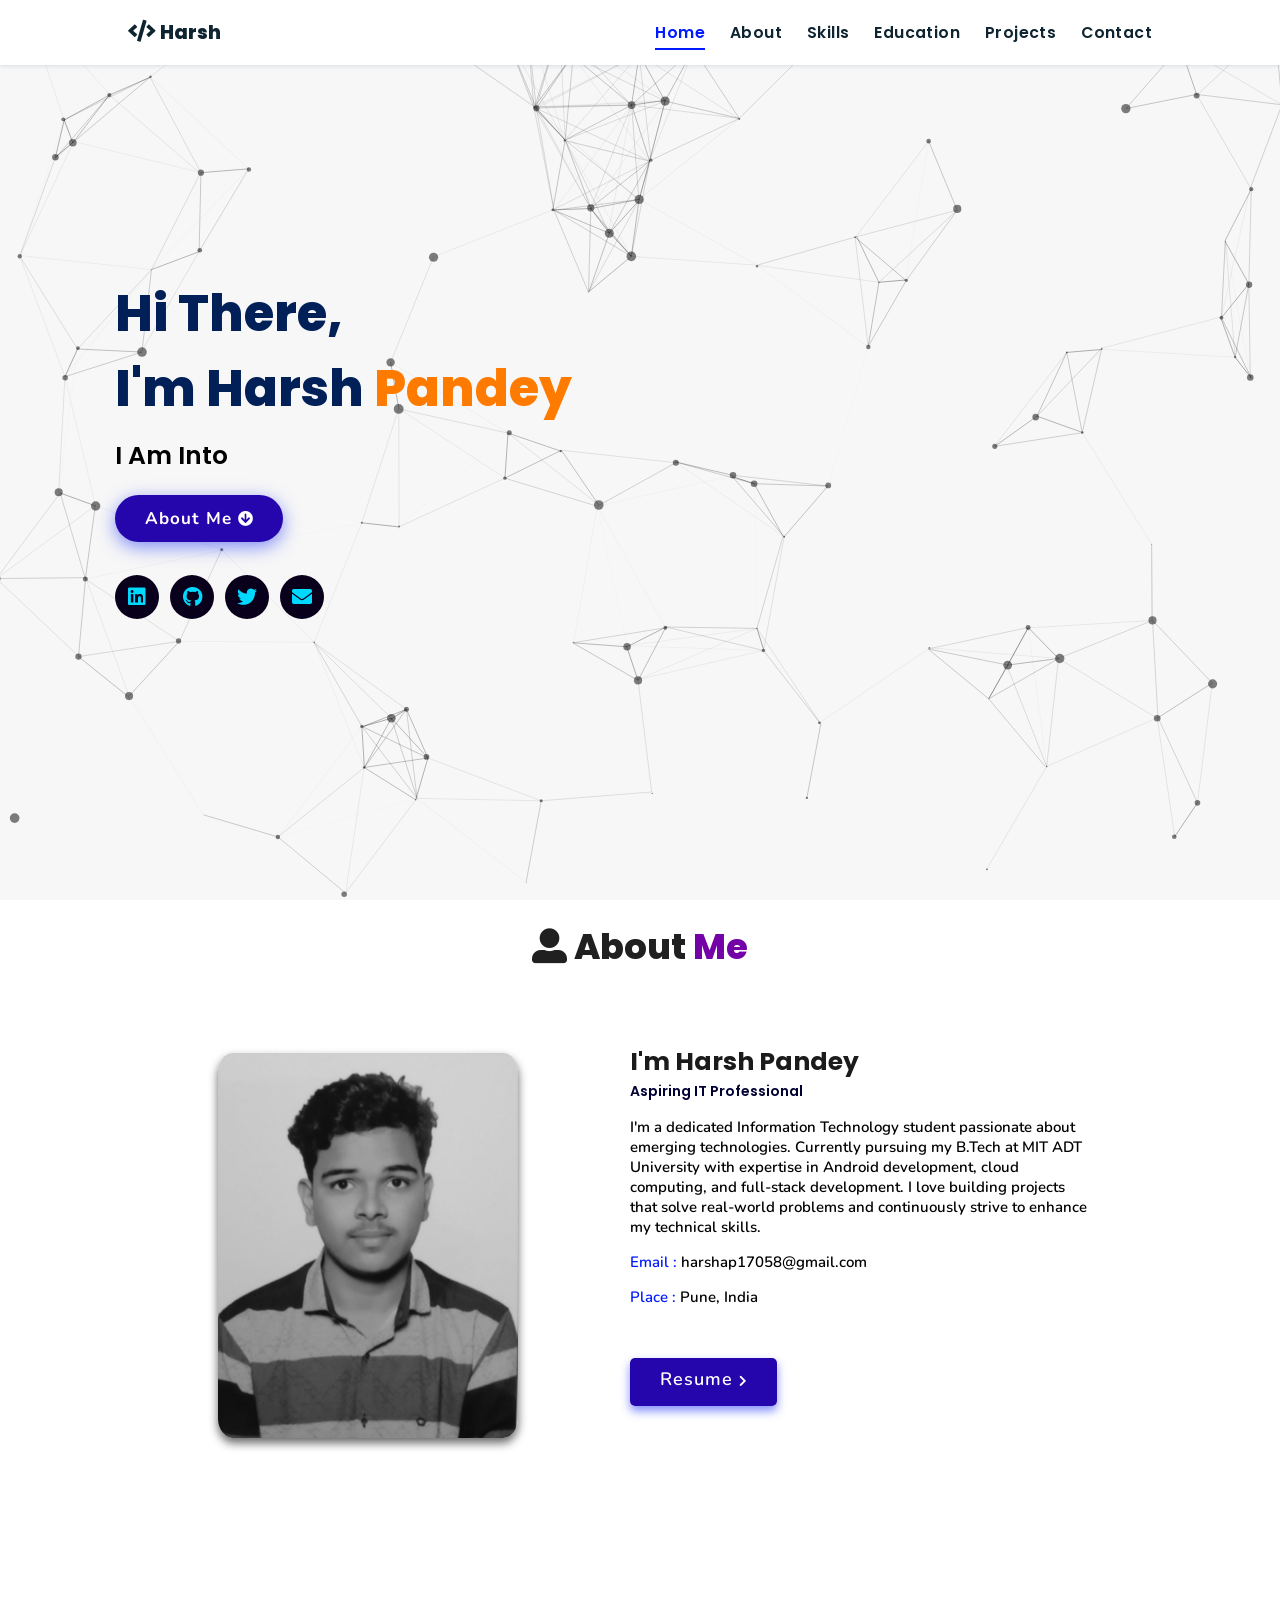
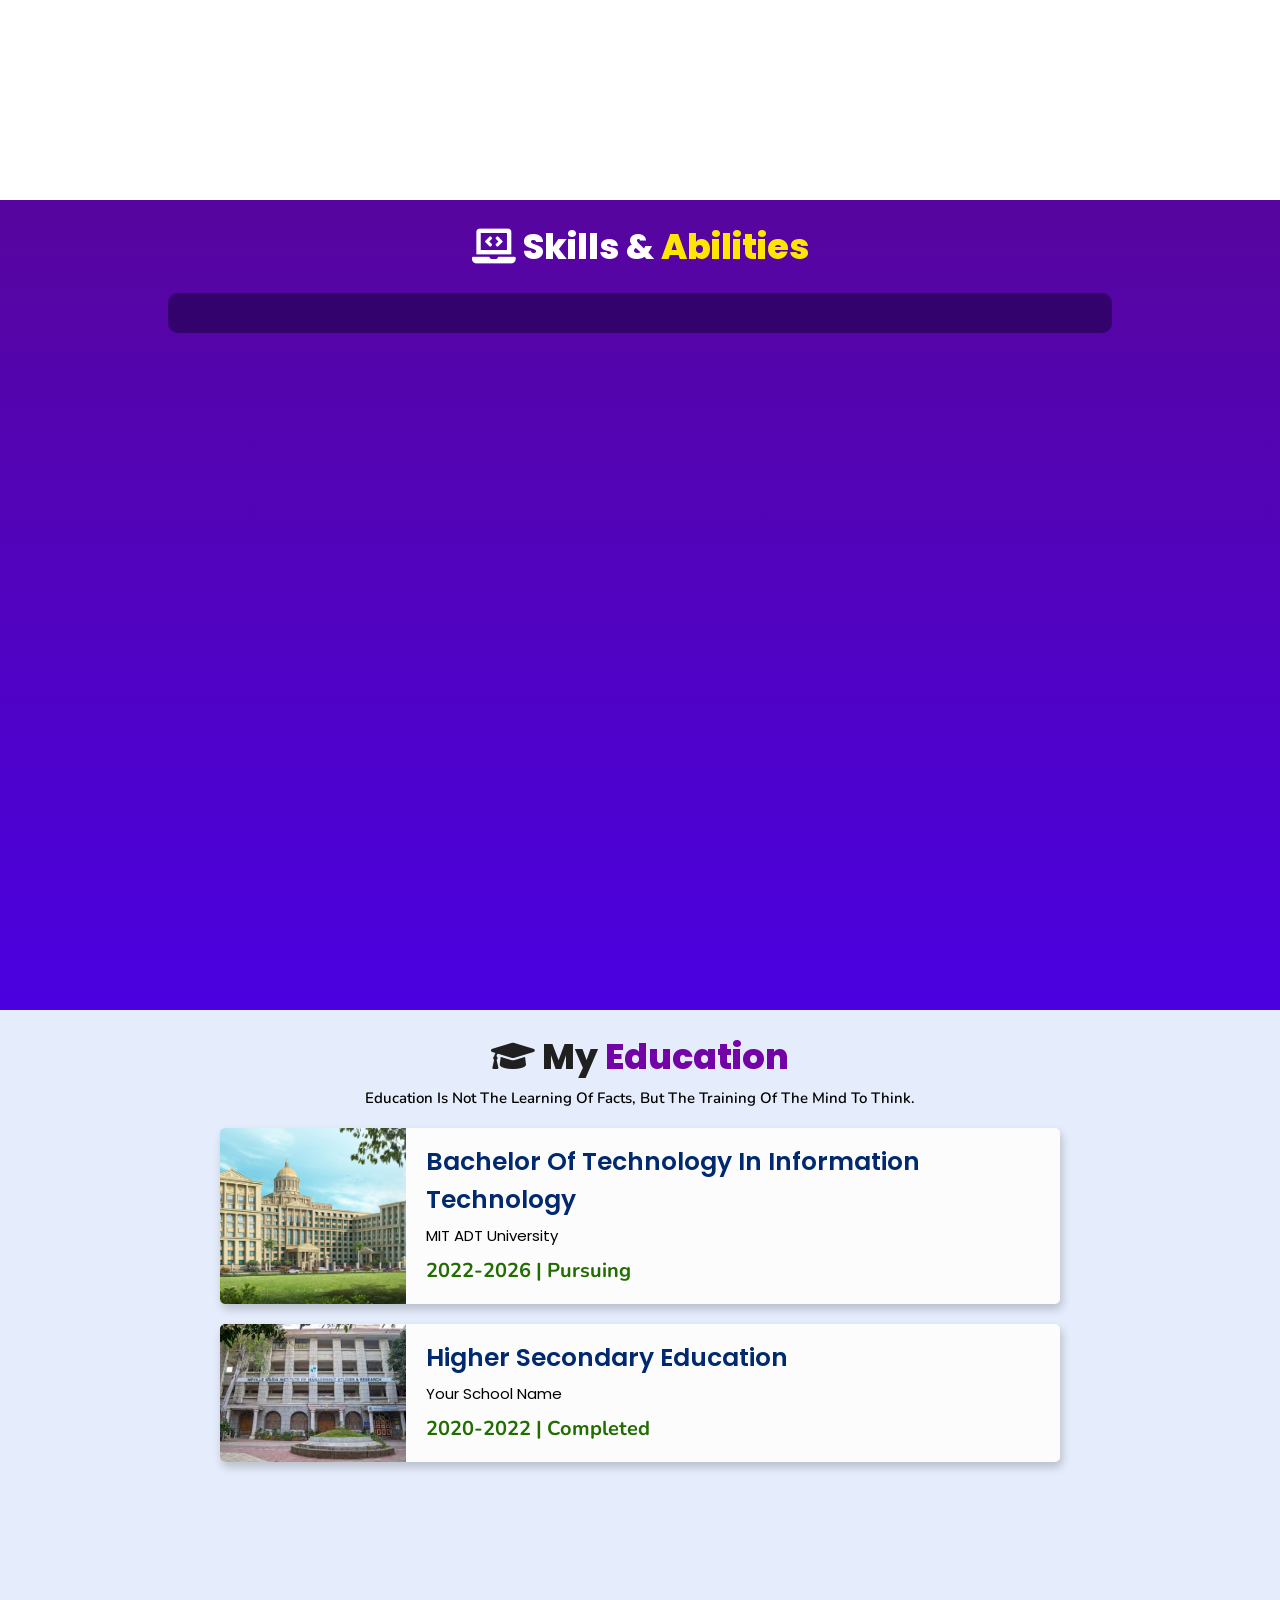
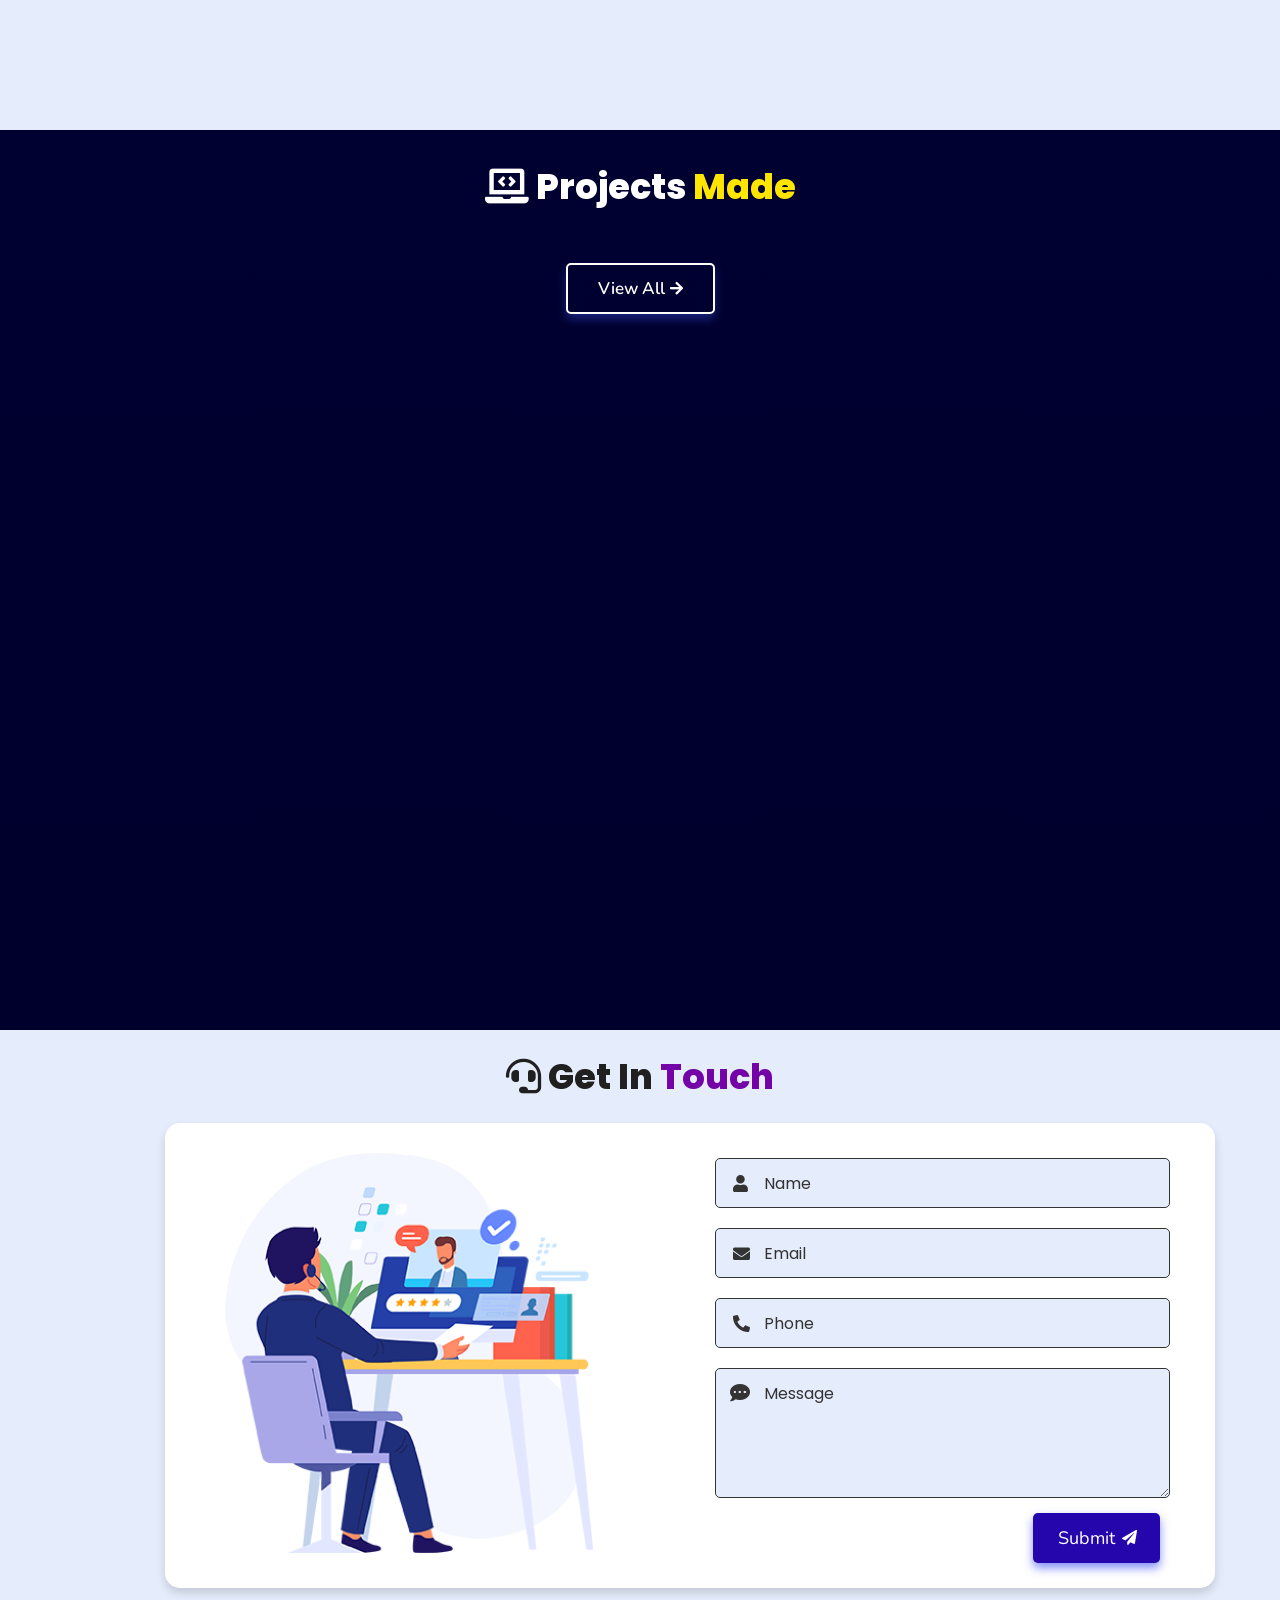
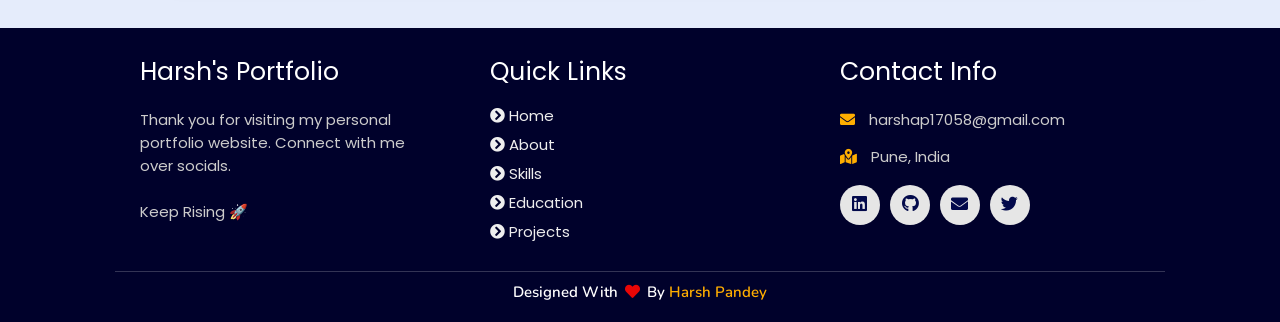
==== portfolio-website/index.html @ 0ecaab8f "Add files via upload" ====
<!DOCTYPE html>
<html lang="en">
<head>
    <meta charset="UTF-8">
    <meta http-equiv="X-UA-Compatible" content="IE=edge">
    <meta name="viewport" content="width=device-width, initial-scale=1.0">
    <meta name="keywords" content="HARSH PANDEY, portfolio, harsh, IT professional, portfolio design, portfolio website, personal portfolio" />
    <meta name="description" content="Welcome to Harsh Pandey's Portfolio. Aspiring IT Professional | B.Tech Candidate at MIT ADT University" />
    <!-- Custom CSS -->
    <link rel="stylesheet" href="./assets/css/style.css">
    <!-- Font Awesome -->
    <link rel="stylesheet" href="https://cdnjs.cloudflare.com/ajax/libs/font-awesome/5.15.3/css/all.min.css" integrity="sha512-iBBXm8fW90+nuLcSKlbmrPcLa0OT92xO1BIsZ+ywDWZCvqsWgccV3gFoRBv0z+8dLJgyAHIhR35VZc2oM/gI1w==" crossorigin="anonymous" referrerpolicy="no-referrer" />
    <!-- Favicon -->
    <link id='favicon' rel="shortcut icon" href="./assets/images/favicon.png" type="image/x-png">
    <title>Portfolio | HARSH PANDEY </title>
</head>
<body oncontextmenu="return false">

<!-- navbar starts -->
<header>
    <a href="/" class="logo"><i class="fas fa-code"></i> Harsh</a>

    <div id="menu" class="fas fa-bars"></div>
    <nav class="navbar">
        <ul>
            <li><a class="active" href="#home">Home</a></li>
            <li><a href="#about">About</a></li>
            <li><a href="#skills">Skills</a></li>
            <li><a href="#education">Education</a></li>
            <li><a href="#work">Projects</a></li>
            <li><a href="#contact">Contact</a></li>
        </ul>
    </nav>
</header>
<!-- navbar ends -->


<!-- hero section starts -->
<section class="home" id="home">
    <div id="particles-js"></div>

    <div class="content">
        <h2>Hi There,<br/> I'm Harsh <span>Pandey</span></h2>
        <p>I am into <span class="typing-text"></span></p>
        <a href="#about" class="btn"><span>About Me</span>
            <i class="fas fa-arrow-circle-down"></i>
        </a>
        <div class="socials">
            <ul class="social-icons">
                <li><a class="linkedin" aria-label="LinkedIn" href="https://www.linkedin.com/in/harshpandeyz" target="_blank"><i class="fab fa-linkedin"></i></a></li>
                <li><a class="github" aria-label="GitHub" href="https://github.com/debugHARSH" target="_blank"><i class="fab fa-github"></i></a></li>
                <li><a class="twitter" aria-label="Twitter" href="https://x.com/harshpandey935?t=eLGLVuRGuMUXeJNywaRSgA&s=09" target="_blank"><i class="fab fa-twitter"></i></a></li>
                <li><a class="envelope" aria-label="Mail" href="mailto:harshap17058@gmail.com" target="_blank"><i class="fas fa-envelope"></i></a></li>
            </ul>
        </div>
    </div>
    <div class="image">
        <img draggable="false" class="tilt" src="./assets/images/hero.png" alt="">
    </div>
</section>
<!-- hero section ends -->


<!-- about section starts -->
<section class="about" id="about">
    <h2 class="heading"><i class="fas fa-user-alt"></i> About <span>Me</span></h2>

    <div class="row">

        <div class="image">
            <img draggable="false" class="tilt" src="./assets/images/harsh-pandey.jpg" alt="">
        </div>
        <div class="content">
            <h3>I'm Harsh Pandey</h3>
            <span class="tag">Aspiring IT Professional</span>

            <p>I'm a dedicated Information Technology student passionate about emerging technologies.
                Currently pursuing my B.Tech at MIT ADT University with expertise in Android development,
                cloud computing, and full-stack development. I love building projects that solve real-world
                problems and continuously strive to enhance my technical skills.</p>

            <div class="box-container">
                <div class="box">
                    <p><span> email : </span> harshap17058@gmail.com</p>
                    <p><span> place : </span> Pune, India</p>
                </div>
            </div>

            <div class="resumebtn">
                <a
                        href="https://drive.google.com/file/d/11-S8288V14pvsDvtsmyhUzX3RmMFdzwZ/view?usp=sharing"
                        target="_blank"
                        class="btn"
                >
                    <span>Resume</span>
                    <i class="fas fa-chevron-right"></i>
                </a>
            </div>


        </div>
    </div>
</section>
<!-- about section ends -->

<!-- skills section starts -->
<section class="skills" id="skills">

    <h2 class="heading"><i class="fas fa-laptop-code"></i> Skills & <span>Abilities</span></h2>

    <div class="container">
        <div class="row" id="skillsContainer">
            <!-- Skills will be populated from skills.json -->
        </div>
    </div>
</section>
<!-- skills section ends -->


<!-- education section starts -->
<section class="education" id="education">

    <h1 class="heading"><i class="fas fa-graduation-cap"></i> My <span>Education</span></h1>

    <p class="qoute">Education is not the learning of facts, but the training of the mind to think.</p>

    <div class="box-container">

        <div class="box">
            <div class="image">
                <img draggable="false" src="./assets/images/educat/college.jpg" alt="">
            </div>
            <div class="content">
                <h3>Bachelor of Technology in Information Technology</h3>
                <p>MIT ADT University</p>
                <h4>2022-2026 | Pursuing</h4>
            </div>
        </div>

        <div class="box">
            <div class="image">
                <img draggable="false" src="./assets/images/educat/school.jpg" alt="">
            </div>
            <div class="content">
                <h3>Higher Secondary Education</h3>
                <p>Your School Name</p>
                <h4>2020-2022 | Completed</h4>
            </div>
        </div>
    </div>
</section>
<!-- education section ends -->


<!-- work project section starts -->
<section class="work" id="work">

    <h2 class="heading"><i class="fas fa-laptop-code"></i> Projects <span>Made</span></h2>

    <div class="box-container" id="projectsContainer">
        <!-- Projects will be populated from projects.json -->
    </div>

    <div class="viewall">
        <a href="/projects" class="btn"><span>View All</span>
            <i class="fas fa-arrow-right"></i>
        </a>
    </div>

</section>
<!-- work project section ends -->

<!-- contact section starts -->
<section class="contact" id="contact">

    <h2 class="heading"><i class="fas fa-headset"></i> Get in <span>Touch</span></h2>

    <div class="container">
        <div class="content">
            <div class="image-box">
                <img draggable="false" src="./assets/images/contact1.png" alt="">
            </div>
            <form id="contact-form">

                <div class="form-group">
                    <div class="field">
                        <input type="text" name="name" placeholder="Name" required>
                        <i class='fas fa-user'></i>
                    </div>
                    <div class="field">
                        <input type="text" name="email" placeholder="Email" required>
                        <i class='fas fa-envelope'></i>
                    </div>
                    <div class="field">
                        <input type="text" name="phone" placeholder="Phone">
                        <i class='fas fa-phone-alt'></i>
                    </div>
                    <div class="message">
                        <textarea placeholder="Message" name="message" required></textarea>
                        <i class="fas fa-comment-dots"></i>
                    </div>
                </div>
                <div class="button-area">
                    <button type="submit">
                        Submit <i class="fa fa-paper-plane"></i></button>
                </div>
            </form>
        </div>
    </div>
</section>
<!-- contact section ends -->


<!-- footer section starts -->
<section class="footer">

    <div class="box-container">

        <div class="box">
            <h3>Harsh's Portfolio</h3>
            <p>Thank you for visiting my personal portfolio website. Connect with me over socials. <br/> <br/> Keep Rising 🚀</p>
        </div>

        <div class="box">
            <h3>quick links</h3>
            <a href="#home"><i class="fas fa-chevron-circle-right"></i> home</a>
            <a href="#about"><i class="fas fa-chevron-circle-right"></i> about</a>
            <a href="#skills"><i class="fas fa-chevron-circle-right"></i> skills</a>
            <a href="#education"><i class="fas fa-chevron-circle-right"></i> education</a>
            <a href="#work"><i class="fas fa-chevron-circle-right"></i> projects</a>
        </div>

        <div class="box">
            <h3>contact info</h3>
            <p> <i class="fas fa-envelope"></i> harshap17058@gmail.com</p>
            <p> <i class="fas fa-map-marked-alt"></i> Pune, India</p>
            <div class="share">
                <a href="https://www.linkedin.com/in/harshpandeyz" class="fab fa-linkedin" aria-label="LinkedIn" target="_blank"></a>
                <a href="https://github.com/debugHARSH" class="fab fa-github" aria-label="GitHub" target="_blank"></a>
                <a href="mailto:harshap17058@gmail.com" class="fas fa-envelope" aria-label="Mail" target="_blank"></a>
                <a href="https://twitter.com/your-handle" class="fab fa-twitter" aria-label="Twitter" target="_blank"></a>
            </div>
        </div>
    </div>

    <h1 class="credit">Designed with <i class="fa fa-heart pulse"></i> by <a href="https://www.linkedin.com/in/your-profile"> Harsh Pandey</a></h1>

</section>
<!-- footer section ends -->

<!-- scroll top btn -->
<a href="#home" aria-label="ScrollTop" class="fas fa-angle-up" id="scroll-top"></a>

<!-- ==== ALL MAJOR JAVASCRIPT CDNS STARTS ==== -->
<!-- jquery cdn -->
<script src="https://cdnjs.cloudflare.com/ajax/libs/jquery/3.6.0/jquery.min.js" integrity="sha512-894YE6QWD5I59HgZOGReFYm4dnWc1Qt5NtvYSaNcOP+u1T9qYdvdihz0PPSiiqn/+/3e7Jo4EaG7TubfWGUrMQ==" crossorigin="anonymous" referrerpolicy="no-referrer"></script>

<!-- typed.js cdn -->
<script src="https://cdnjs.cloudflare.com/ajax/libs/typed.js/2.0.5/typed.min.js" integrity="sha512-1KbKusm/hAtkX5FScVR5G36wodIMnVd/aP04af06iyQTkD17szAMGNmxfNH+tEuFp3Og/P5G32L1qEC47CZbUQ==" crossorigin="anonymous" referrerpolicy="no-referrer"></script>

<!-- particle.js links -->
<script src="./assets/js/particles.min.js"></script>
<script src="./assets/js/app.js"></script>

<!-- vanilla tilt.js links -->
<script src="https://cdnjs.cloudflare.com/ajax/libs/vanilla-tilt/1.7.0/vanilla-tilt.min.js" integrity="sha512-SttpKhJqONuBVxbRcuH0wezjuX+BoFoli0yPsnrAADcHsQMW8rkR84ItFHGIkPvhnlRnE2FaifDOUw+EltbuHg==" crossorigin="anonymous" referrerpolicy="no-referrer"></script>

<!-- scroll reveal anim -->
<script src="https://unpkg.com/scrollreveal"></script>

<script type="text/javascript" src="https://cdn.jsdelivr.net/npm/emailjs-com@3/dist/email.min.js"></script>

<!-- ==== ALL MAJOR JAVASCRIPT CDNS ENDS ==== -->

<script src="./assets/js/script.js"></script>

</body>
</html>
---- portfolio-website/assets/css/style.css ----
@import url("https://fonts.googleapis.com/css2?family=Poppins:wght@400;600;700&display=swap");
@import url("https://fonts.googleapis.com/css2?family=Nunito:ital,wght@0,300;0,400;0,600;0,700;1,300;1,400&display=swap");

* {
  margin: 0;
  padding: 0;
  box-sizing: border-box;
  text-decoration: none;
  outline: none;
  border: none;
  text-transform: capitalize;
  transition: all 0.2s linear;
}
html {
  font-size: 62.5%;
  overflow-x: hidden;
  scroll-behavior: smooth;
}
body {
  background: #f7f7f7;
  font-family: "Poppins", sans-serif;
}

*::selection {
  background: #2b3dda;
  color: #fff;
}

html {
  font-size: 62.5%;
  overflow-x: hidden;
}
html::-webkit-scrollbar {
  width: 0.8rem;
}
html::-webkit-scrollbar-track {
  background: rgb(235, 202, 245);
}
html::-webkit-scrollbar-thumb {
  background: #420177;
}

/* pre loader start */
.loader-container {
  position: fixed;
  top: 0;
  left: 0;
  z-index: 10000;
  background: #e6eff1;
  display: flex;
  align-items: center;
  justify-content: center;
  height: 100%;
  width: 100%;
}
.loader-container.fade-out {
  top: -120%;
}
/* pre loader end */

/* navbar starts */
header {
  position: fixed;
  top: 0;
  left: 0;
  right: 0;
  z-index: 1000;
  display: flex;
  align-items: center;
  justify-content: space-between;
  padding: 1.7rem 10%;
  height: 6.5rem;
  background-color: #fff;
  box-shadow: 0 1px 4px rgba(146, 161, 176, 0.3);
}
section {
  min-height: 100vh;
  padding: 2rem 9%;
}
.heading {
  font-size: 3.5rem;
  color: rgb(32, 32, 32);
  font-weight: 800;
  text-align: center;
}
.heading span {
  color: rgb(115, 3, 167);
}
header .logo {
  font-size: 1.9rem;
  font-weight: 800;
  text-decoration: none;
  color: #0e2431;
}
header .logo i {
  font-size: 2.2rem;
}
header .logo:hover {
  color: #fc8c05;
}
header .navbar ul {
  list-style: none;
  display: flex;
  justify-content: center;
  align-items: center;
}
header .navbar li {
  margin-left: 2.5rem;
}
header .navbar ul li a {
  font-size: 1.57rem;
  color: #0e2431;
  font-weight: 600;
  text-decoration: none;
  letter-spacing: 0.04rem;
  transition: 0.2s;
}
header .navbar ul li a.active,
header .navbar ul li a:hover {
  color: #011aff;
  border-bottom: 0.2rem solid #011aff;
  padding: 0.5rem 0;
}
/* navbar ends */

/* hamburger icon starts*/
#menu {
  font-size: 3rem;
  cursor: pointer;
  color: rgb(24, 2, 63);
  display: none;
}
@media (max-width: 768px) {
  #menu {
    display: block;
  }
  header .navbar {
    position: fixed;
    top: 6.5rem;
    right: -120%;
    width: 75%;
    height: 100%;
    text-align: left;
    align-items: flex-start;
    background-color: #0e0f31;
  }
  header .navbar ul {
    flex-flow: column;
    padding: 1rem;
  }
  header .navbar ul li {
    text-align: center;
    width: 100%;
    margin: 1rem 0;
    border-radius: 0.5rem;
    width: 26rem;
  }
  header .navbar ul li a {
    display: block;
    padding: 1rem;
    text-align: left;
    color: #fff;
    font-size: 2rem;
  }
  header .navbar ul li a.active,
  header .navbar ul li a:hover {
    padding: 1rem;
    color: #fff;
    border-radius: 0.5rem;
    border-bottom: 0.5rem solid #011aff;
  }
  .fa-times {
    transform: rotate(180deg);
  }
  header .navbar.nav-toggle {
    right: 0;
  }
}
/* hamburger icon ends */

/* hero section starts*/
.home {
  position: relative;
  display: flex;
  flex-wrap: wrap;
  gap: 1.5rem;
  min-height: 100vh;
  align-items: center;
}
.home #particles-js {
  position: absolute;
  top: 0;
  left: 0;
  height: 100%;
  width: 100%;
}
.home::before {
  content: "";
  position: absolute;
  top: 0;
  left: 0;
  height: 100%;
  width: 100%;
}
.home .content {
  flex: 1 1 40rem;
  padding-top: 1rem;
  z-index: 1;
}
.home .image {
  flex: 1 1 40rem;
  z-index: 1;
}
.home .image img {
  width: 70%;
  margin-left: 6rem;
  border-radius: 50%;
  box-shadow: 0 2px 8px rgba(0, 0, 0, 0.3);
  cursor: pointer;
}
.home .image img:hover {
  box-shadow: 0 5px 15px rgba(0, 0, 0, 0.5);
}
.home .content h2 {
  font-size: 5rem;
  font-weight: 800;
  color: #002057;
}
.home .content h2 span {
  font-size: 5rem;
  font-weight: 800;
  color: #ff7b00;
}
.home .content p {
  font-size: 2.5rem;
  color: #000;
  font-weight: 600;
  padding: 1rem 0;
}
.home .content p span {
  font-size: 2.5rem;
  color: rgb(148, 8, 8);
  font-weight: 600;
  padding: 1rem 0;
}
.home .btn {
  margin-top: 1rem;
  position: absolute;
  line-height: 0;
  padding: 1.6rem 3rem;
  border-radius: 4em;
  transition: 0.5s;
  color: #fff;
  background: #2506ad;
  box-shadow: 0px 5px 18px rgba(48, 68, 247, 0.6);
  font-family: "Nunito", sans-serif;
}
.home .btn span {
  font-weight: 700;
  font-size: 1.7rem;
  letter-spacing: 0.1rem;
}
.home .btn i {
  margin-left: 0.3rem;
  font-size: 1.5rem;
  transition: 0.3s;
}
.home .btn:hover {
  background: #1a047e;
}
.home .btn:hover i {
  transform: translateX(5px);
}
/* social icons start */
.socials {
  position: relative;
  margin-top: 9rem;
}
.socials .social-icons {
  padding-left: 0;
  margin-bottom: 0;
  list-style: none;
}
.socials .social-icons li {
  display: inline-block;
  margin-bottom: 14px;
}
.social-icons a {
  font-size: 2rem;
  display: inline-block;
  line-height: 44px;
  color: #00d9ff;
  background-color: #09011b;
  width: 44px;
  height: 44px;
  text-align: center;
  margin-right: 8px;
  border-radius: 100%;
  -webkit-transition: all 0.2s linear;
  -o-transition: all 0.2s linear;
  transition: all 0.2s linear;
}
.social-icons a:active,
.social-icons a:focus,
.social-icons a:hover {
  color: #fff;
  background-color: #0685da;
}
.social-icons a.github:hover {
  background-color: #0e0e0e;
}
.social-icons a.twitter:hover {
  background-color: #00aced;
}
.social-icons a.linkedin:hover {
  background-color: #007bb6;
}
.social-icons a.dev:hover {
  background-color: #070707;
}
.social-icons a.instagram:hover {
  background-color: #ee00da;
}
/* social icons end */

/* hero media queries starts*/
@media (max-width: 450px) {
  .home .btn {
    margin: 4rem 0;
  }
  .socials {
    margin-top: 12rem;
  }
  .home .image img {
    margin-top: -12rem;
  }
  .home .content p {
    font-size: 2.2rem;
  }
  .home .content p span {
    font-size: 2.2rem;
  }
}
/* hero media queries ends*/
/* hero section end */

/* about section starts */
.about {
  background: rgb(255, 255, 255);
}
.about .row {
  display: flex;
  flex-direction: row;
  gap: 2rem;
  flex-wrap: wrap;
  padding: 4rem;
}
.about .row .image {
  text-align: center;
  flex: 1 1 35rem;
}
.about .row .image img {
  margin: 4rem;
  width: 30rem;
  height: auto;
  border-radius: 5%;
  box-shadow: 0 5px 10px rgba(0, 0, 0, 0.6);
  mix-blend-mode: luminosity;
  transition: 0.3s;
  cursor: pointer;
}
.about .row .image img:hover {
  mix-blend-mode: normal;
}
.about .row .content {
  flex: 1 1 45rem;
  padding: 3rem;
}
.about .row .content h3 {
  color: rgb(27, 27, 27);
  font-size: 2.5rem;
}
.about .row .content .tag {
  font-size: 1.4rem;
  color: #020133;
  font-weight: 600;
  margin-top: 1rem;
}
.about .row .content p {
  font-size: 1.5rem;
  margin-top: 1.5rem;
  font-family: "Nunito";
  font-weight: 600;
  text-transform: none;
}
.about .row .content .box-container {
  display: flex;
  flex-wrap: wrap;
  gap: 1.5rem;
  font-family: "Nunito";
  font-weight: 600;
}
.about .row .content .box-container .box p {
  text-transform: none;
}
.about .row .content .box-container .box p span {
  color: #011aff;
}
.resumebtn {
  margin-top: 6rem;
}
.resumebtn .btn {
  padding: 1.7rem 3rem;
  border-radius: 0.5em;
  transition: 0.3s;
  color: #fff;
  background: #2506ad;
  box-shadow: 0px 5px 10px rgba(48, 68, 247, 0.6);
  font-family: "Nunito", sans-serif;
}
.resumebtn .btn span {
  font-weight: 600;
  font-size: 1.8rem;
  letter-spacing: 0.1rem;
}
.resumebtn .btn i {
  margin-left: 0.3rem;
  font-size: 1.2rem;
  transition: 0.3s;
}
.resumebtn .btn:hover {
  background: #1a047e;
}
.resumebtn .btn:hover i {
  transform: translateX(5px);
}
/* about media queries starts*/
@media screen and (max-width: 600px) {
  .about .row .image {
    margin-top: 2rem;
  }
  .about .row .image img {
    margin: 0 auto;
    width: 80%;
    mix-blend-mode: normal;
  }
  .about .row {
    padding: 0.5rem;
    margin-bottom: 7rem;
  }
  .about .row .content {
    padding: 1rem;
  }
  .about .row .content .box-container {
    gap: 0;
  }
}
/* about media queries ends*/
/* about section ends */

/* skills section starts */
.skills {
  min-height: 90vh;
  background: linear-gradient(to bottom, #57059e, #4a00e0);
}
.skills h2 {
  color: #fff;
}
.skills .heading span {
  color: rgb(255, 230, 0);
}
.skills .container {
  background: rgba(0, 0, 22, 0.4);
  color: #fff;
  border-radius: 1rem;
  padding: 2rem;
  width: 90%;
  margin: auto;
  margin-top: 2rem;
}
.skills .container .row {
  display: grid;
  grid-template-columns: repeat(6, 1fr);
  flex-wrap: wrap;
  gap: 1.8rem;
}
.skills .container .bar {
  margin-bottom: 15px;
  padding: 10px;
  border-radius: 1rem;
  box-shadow: 0 4px 10px rgba(0, 0, 0, 0.2);
  background: rgba(0, 0, 22, 0.9);
  transition: 0.2s;
}
.skills .container .bar:hover {
  box-shadow: 0 8px 10px rgba(0, 2, 68, 0.8) !important;
  background-color: rgba(0, 0, 0, 0.9) !important;
}
.skills .container .bar .info {
  display: flex;
  flex-direction: column;
  align-items: center;
  gap: 1rem;
  margin-top: 1rem;
}
.skills .container .bar .info i {
  font-size: 4rem;
}
.skills .container .bar .info span {
  font-size: 2rem;
  font-weight: 500;
  font-family: "Poppins";
  margin-left: 0.5rem;
}
/* skills media queries starts*/
@media screen and (max-width: 600px) {
  .skills .container {
    padding: 0;
    margin: 0;
  }
  .skills .container .row {
    grid-template-columns: repeat(2, 1fr);
    margin: 1rem;
    padding: 2rem 0.2rem 2rem 0.2rem;
    gap: 1rem;
  }
  .skills .container {
    margin-top: 5px;
    width: 100%;
  }
}
/* skills media queries ends*/
/* skills section ends */

/* education section starts */
.education {
  background: #e5ecfb;
  min-height: 80vh;
}
.education .qoute {
  font-size: 1.5rem;
  text-align: center;
  font-family: "Nunito", sans-serif;
  font-weight: 600;
  margin-top: 0.5rem;
}
.education .box-container {
  display: flex;
  flex-wrap: wrap;
  justify-content: center;
  align-items: center;
  flex-direction: column;
}
.education .box-container .box {
  display: flex;
  flex-direction: row;
  width: 80%;
  border-radius: 0.5rem;
  box-shadow: 0.2rem 0.5rem 1rem rgba(0, 0, 0, 0.2);
  text-align: center;
  position: relative;
  margin-top: 2rem;
  overflow: hidden;
  transition: 0.3s;
  background: rgb(252, 252, 252);
}
.education .box-container .box:hover {
  transform: scale(1.03);
  box-shadow: 1rem 0.5rem 1.2rem rgba(0, 0, 0, 0.3);
}
.education .box-container .box .image {
  flex: 1 1 20rem;
  width: 100%;
}
.education .box-container .box img {
  object-fit: cover;
  position: relative;
  width: 100%;
  height: 100%;
}
.education .box-container .box .content {
  position: relative;
  display: flex;
  flex-direction: column;
  padding: 1rem;
  flex-wrap: wrap;
  flex: 1 1 70rem;
}
.education .box-container .box .content h3 {
  font-size: 2.5rem;
  color: #012970;
  padding: 0.5rem 0;
  font-weight: 600;
  text-align: left;
  margin-left: 1rem;
}
.education .box-container .box .content p {
  font-size: 1.5rem;
  margin-left: 1rem;
  text-align: left;
}
.education h4 {
  font-size: 2rem;
  color: rgb(34, 109, 0);
  text-align: left;
  margin: 1rem;
  font-family: "Nunito", sans-serif;
  font-weight: 700;
}

/* education media queries starts*/
@media screen and (max-width: 600px) {
  .education .box-container .box {
    flex-direction: column;
    width: 100%;
  }
  .education .box-container .box .image {
    width: 100%;
    height: 25rem;
  }
  .education .box-container .box img {
    width: 100%;
  }
  .education .box-container .box .content {
    position: relative;
    display: flex;
    flex-direction: column;
    padding: 1rem;
    flex-wrap: wrap;
    flex: 0;
  }
  .education .btns {
    margin-top: 2rem;
    margin-left: 1rem;
    margin-right: 1rem;
    flex-wrap: wrap;
  }
}
/* education media queries ends*/
/* education section ends */

/* work section starts */
.work {
  /* background: #010124; */
  background: linear-gradient(to bottom, #000031, #00002c);
}
.work h2 {
  color: #fff;
  padding: 1rem;
}
.work .heading span {
  color: rgb(255, 230, 0);
}
.work .box-container {
  display: flex;
  flex-wrap: wrap;
  gap: 1.5rem;
  margin: 2rem;
}
.work .box-container .box {
  flex: 1 1 30rem;
  border-radius: 0.5rem;
  box-shadow: 0 0.5rem 1rem rgba(0, 0, 0, 0.1);
  position: relative;
  overflow: hidden;
  height: 30rem;
}
.work .box-container .box img {
  height: 100%;
  width: 100%;
  object-fit: cover;
}
.work .box-container .box .content {
  height: 100%;
  width: 100%;
  position: absolute;
  top: 85%;
  left: 0;
  background: rgba(255, 255, 255, 0.9);
  display: flex;
  flex-direction: column;
}
.work .box-container .box .content .tag {
  display: flex;
  flex-direction: row;
  justify-content: space-between;
  align-items: center;
  height: 4.5rem;
  width: 100%;
  padding-left: 1rem;
  background: #ffd900;
}
.work .box-container .box .content .tag h3 {
  font-size: 2rem;
}
.work .box-container .box:hover .content {
  top: 25%;
}
.work .desc {
  margin: 2rem;
  display: flex;
  flex-direction: column;
  justify-content: center;
}
.work .desc p {
  font-size: 1.5rem;
}
.work .desc .btns {
  display: flex;
  justify-content: space-between;
  width: 100%;
  margin-top: 2rem;
}
.work .desc .btns .btn {
  line-height: 0;
  display: inline;
  padding: 1.5rem 2.5rem;
  border-radius: 0.5rem;
  font-size: 1.5rem;
  color: #fff;
  background: rgb(12, 12, 12);
  margin-right: 2rem;
}
.work .desc .btns .btn:hover {
  background: #310ae0f5;
}
.work .viewall {
  display: flex;
  justify-content: center;
}
.work .viewall .btn {
  position: relative;
  line-height: 0;
  padding: 1.6rem 3rem;
  border-radius: 0.5em;
  transition: 0.5s;
  color: rgb(255, 255, 255);
  font-weight: 700;
  border: 2px solid #fff;
  box-shadow: 0px 5px 10px rgba(65, 84, 241, 0.4);
  text-align: center;
}
.work .viewall .btn span {
  font-weight: 600;
  font-size: 1.7rem;
  font-family: "Nunito", sans-serif;
}
.work .viewall .btn i {
  margin-left: 0.3rem;
  font-size: 1.5rem;
  transition: 0.3s;
}
.work .viewall .btn:hover {
  background: #fff;
  color: #000;
}
.work .viewall .btn:hover i {
  transform: translateX(5px);
}
/* work section ends */

/* experience section starts */
.experience .timeline {
  position: relative;
  max-width: 1200px;
  margin: 0 auto;
}
.experience .timeline::after {
  content: "";
  position: absolute;
  width: 6px;
  background: #020133;
  top: 0;
  bottom: 0;
  left: 50%;
  margin-left: -3px;
  z-index: -2;
}
.experience .container {
  padding: 10px 40px;
  position: relative;
  background-color: inherit;
  width: 50%;
}
/*circles on timeline*/
.experience .container::after {
  content: "\f0b1";
  position: absolute;
  width: 25px;
  height: 25px;
  right: -17px;
  background-color: rgb(255, 255, 255);
  border: 4px solid #ff9f55;
  top: 15px;
  border-radius: 50%;
  z-index: 100;
  font-size: 1.89rem;
  text-align: center;
  font-weight: 600;
  color: #02094b;
  font-family: "Font Awesome\ 5 Free";
}
.experience .left {
  left: 0;
}
.experience .right {
  left: 50%;
}
/* arrows pointing right */
.experience .left::before {
  content: " ";
  height: 0;
  position: absolute;
  top: 22px;
  width: 0;
  z-index: 1;
  right: 30px;
  border: medium solid #f68c09;
  border-width: 10px 0 10px 10px;
  border-color: transparent transparent transparent #f68c09;
}
/* arrows pointing left  */
.experience .right::before {
  content: " ";
  height: 0;
  position: absolute;
  top: 22px;
  width: 0;
  z-index: 1;
  left: 30px;
  border: medium solid #f68c09;
  border-width: 10px 10px 10px 0;
  border-color: transparent #f68c09 transparent transparent;
}
.experience .right::after {
  left: -16px;
}
.experience .content {
  background-color: #f68c09;
  position: relative;
  border-radius: 6px;
}
.experience .content .tag {
  font-size: 1.3rem;
  padding-top: 1.5rem;
  padding-left: 1.5rem;
}
.experience .content .desc {
  margin-left: 1.5rem;
  padding-bottom: 1rem;
}
.experience .content .desc h3 {
  font-size: 1.5rem;
  font-weight: 600;
}
.experience .content .desc p {
  font-size: 1.2rem;
}
/* view all button */
.morebtn {
  display: flex;
  justify-content: center;
}
.morebtn .btn {
  position: relative;
  line-height: 0;
  padding: 1.6rem 3rem;
  border-radius: 0.5em;
  transition: 0.5s;
  color: #fff;
  background: #2506ad;
  box-shadow: 0px 5px 10px rgba(48, 68, 247, 0.6);
  text-align: center;
}
.morebtn .btn span {
  font-weight: 600;
  font-size: 1.7rem;
  font-family: "Nunito", sans-serif;
}
.morebtn .btn i {
  margin-left: 0.3rem;
  font-size: 1.5rem;
  transition: 0.3s;
}
.morebtn .btn:hover {
  background: #1a047e;
}
.morebtn .btn:hover i {
  transform: translateX(5px);
}

/* Media queries - Responsive timeline on screens less than 600px wide */
@media screen and (max-width: 600px) {
  .experience {
    min-height: 80vh;
  }
  .experience .timeline {
    margin-top: 2rem;
  }
  .experience .timeline::after {
    left: 31px;
  }
  .experience .container {
    width: 100%;
    padding-left: 8rem;
    padding-right: 2rem;
  }
  .experience .container::after {
    font-size: 2.2rem;
  }
  .experience .container::before {
    left: 61px;
    border: medium solid #f68c09;
    border-width: 10px 10px 10px 0;
    border-color: transparent #f68c09 transparent transparent;
  }
  .experience .left::after {
    left: 15px;
  }
  .experience .right::after {
    left: 15px;
  }
  .experience .right {
    left: 0%;
  }
  .morebtn {
    margin-top: 3rem;
  }
}
/* experience media queries ends */
/* experience section ends */

/* contact section starts */
.contact {
  background: #e5ecfb;
  min-height: 60vh;
}
.contact .container {
  max-width: 1050px;
  width: 100%;
  background: #fff;
  border-radius: 1.5rem;
  margin: 2rem 5rem;
  box-shadow: 0 5px 10px rgba(0, 0, 0, 0.15);
}
.contact .container .content {
  display: flex;
  align-items: center;
  justify-content: space-between;
  padding: 2.5rem 2rem;
}
.contact .content .image-box {
  max-width: 60%;
  margin-left: 4rem;
}
.contact .content .image-box img {
  width: 100%;
  height: 40rem;
  position: relative;
}
.contact .content form {
  width: 45%;
  margin-right: 3.5rem;
}
form .form-group {
  display: flex;
  flex-direction: column;
  justify-content: center;
}
.form-group .field {
  height: 50px;
  display: flex;
  position: relative;
  margin: 1rem;
  width: 100%;
}
form i {
  position: absolute;
  top: 50%;
  left: 18px;
  color: rgb(51, 51, 51);
  font-size: 17px;
  pointer-events: none;
  transform: translateY(-50%);
}
form .field input,
form .message textarea {
  width: 100%;
  height: 100%;
  outline: none;
  padding: 0 16px 0 48px;
  font-size: 16px;
  font-family: "Poppins", sans-serif;
  border-radius: 5px;
  border: 1px solid rgb(51, 51, 51);
  background: #e5ecfb;
}
.field input::placeholder,
.message textarea::placeholder {
  color: rgb(51, 51, 51);
}
.field input:focus,
.message textarea:focus {
  padding-left: 47px;
  border: 2px solid rgb(115, 3, 167);
}
.field input:focus ~ i,
.message textarea:focus ~ i {
  color: rgb(115, 3, 167);
}
form .message {
  position: relative;
  margin: 1rem;
  width: 100%;
}
form .message i {
  top: 25px;
  font-size: 20px;
  left: 15px;
}
form .message textarea {
  min-height: 130px;
  max-height: 230px;
  max-width: 100%;
  min-width: 100%;
  padding: 12px 20px 0 48px;
}
form .message textarea::-webkit-scrollbar {
  width: 0px;
}
form .button-area {
  display: flex;
  float: right;
  flex-direction: row-reverse;
}
.button-area button {
  color: #fff;
  border: none;
  outline: none;
  font-size: 1.8rem;
  cursor: pointer;
  border-radius: 5px;
  padding: 13px 25px;
  background: #2506ad;
  box-shadow: 0px 5px 10px rgba(48, 68, 247, 0.6);
  transition: 0.3s ease;
  font-family: "Nunito", sans-serif;
}
.button-area button:hover {
  background: #421cecf5;
}
.button-area span {
  font-size: 17px;
  padding: 1rem;
  display: none;
}
.button-area button i {
  position: relative;
  top: 6px;
  left: 2px;
  font-size: 1.5rem;
  transition: 0.3s;
  color: #fff;
}
.button-area button:hover i {
  left: 8px;
}
/* contact section media queries starts */
@media (max-width: 900px) {
  .contact {
    min-height: 70vh;
  }
  .contact .container {
    margin: 3rem 0 2rem 0;
  }
  .contact .container .content {
    padding: 18px 12px;
  }
  .contact .content .image-box {
    display: none;
  }
  .contact .content form {
    width: 100%;
    margin-right: 2rem;
  }
}
/* contact section media queries ends */
/* contact section ends */

/* footer section starts */
.footer {
  min-height: auto;
  padding-top: 0;
  background: rgb(0, 1, 43);
}
.footer .box-container {
  display: flex;
  justify-content: center;
  flex-wrap: wrap;
}
.footer .box-container .box {
  flex: 1 1 25rem;
  margin: 2.5rem;
}
.footer .box-container .box h3 {
  font-size: 2.5rem;
  color: #fff;
  padding-bottom: 1rem;
  font-weight: normal;
}
.footer .box-container .box p {
  font-size: 1.5rem;
  color: #ccc;
  padding: 0.7rem 0;
  text-transform: none;
}
.footer .box-container .box p i {
  padding-right: 1rem;
  color: #ffae00;
}
.footer .box-container .box a {
  font-size: 1.5rem;
  color: rgb(238, 238, 238);
  padding: 0.3rem 0;
  display: block;
}
.footer .box-container .box a:hover {
  color: #ffae00;
}
.footer .box-container .box .share {
  display: flex;
  flex-wrap: wrap;
  padding: 1rem 0;
}
.footer .box-container .box .share a {
  height: 4rem;
  width: 4rem;
  padding: 1rem;
  text-align: center;
  border-radius: 5rem;
  font-size: 1.7rem;
  margin-right: 1rem;
  transition: 0.2s;
  background: rgb(230, 230, 230);
  color: #02094b;
  border: none;
}
.footer .box-container .box .share a:hover {
  background: transparent;
  transform: scale(0.98);
  border: 0.1rem solid rgb(180, 178, 178);
  color: #ffae00;
}
.footer .credit {
  padding: 1rem 0 0 0;
  text-align: center;
  font-size: 1.5rem;
  font-family: "Nunito", sans-serif;
  font-weight: 600;
  color: #fff;
  border-top: 0.1rem solid #fff3;
}
.footer .credit a {
  color: #ffae00;
}
.footer .fa {
  color: #e90606;
  margin: 0 0.3rem;
  font-size: 1.5rem;
  animation: pound 0.35s infinite alternate;
}
@-webkit-keyframes pound {
  to {
    transform: scale(1.1);
  }
}
@keyframes pound {
  to {
    transform: scale(1.1);
  }
}
@media (max-width: 450px) {
  .footer .box-container .box {
    margin: 1.5rem;
  }
  .footer .box-container .box p {
    padding: 0.7rem;
  }
  .footer .box-container .box .share a {
    padding: 1.2rem;
  }
}
/* footer section ends */

/* common media queries starts*/
@media (max-width: 450px) {
  html {
    font-size: 55%;
  }
  body {
    padding-right: 0;
  }
  section {
    padding: 2rem;
  }
}
/* common media queries ends*/

/* scroll top starts */
#scroll-top {
  position: fixed;
  top: -140%;
  right: 2rem;
  padding: 1rem 1.5rem;
  font-size: 2rem;
  background: #ffae00;
  color: rgb(13, 0, 44);
  border-radius: 50%;
  transition: 1s linear;
  z-index: 1000;
}
#scroll-top.active {
  top: calc(100% - 12rem);
}
/* scroll top ends */
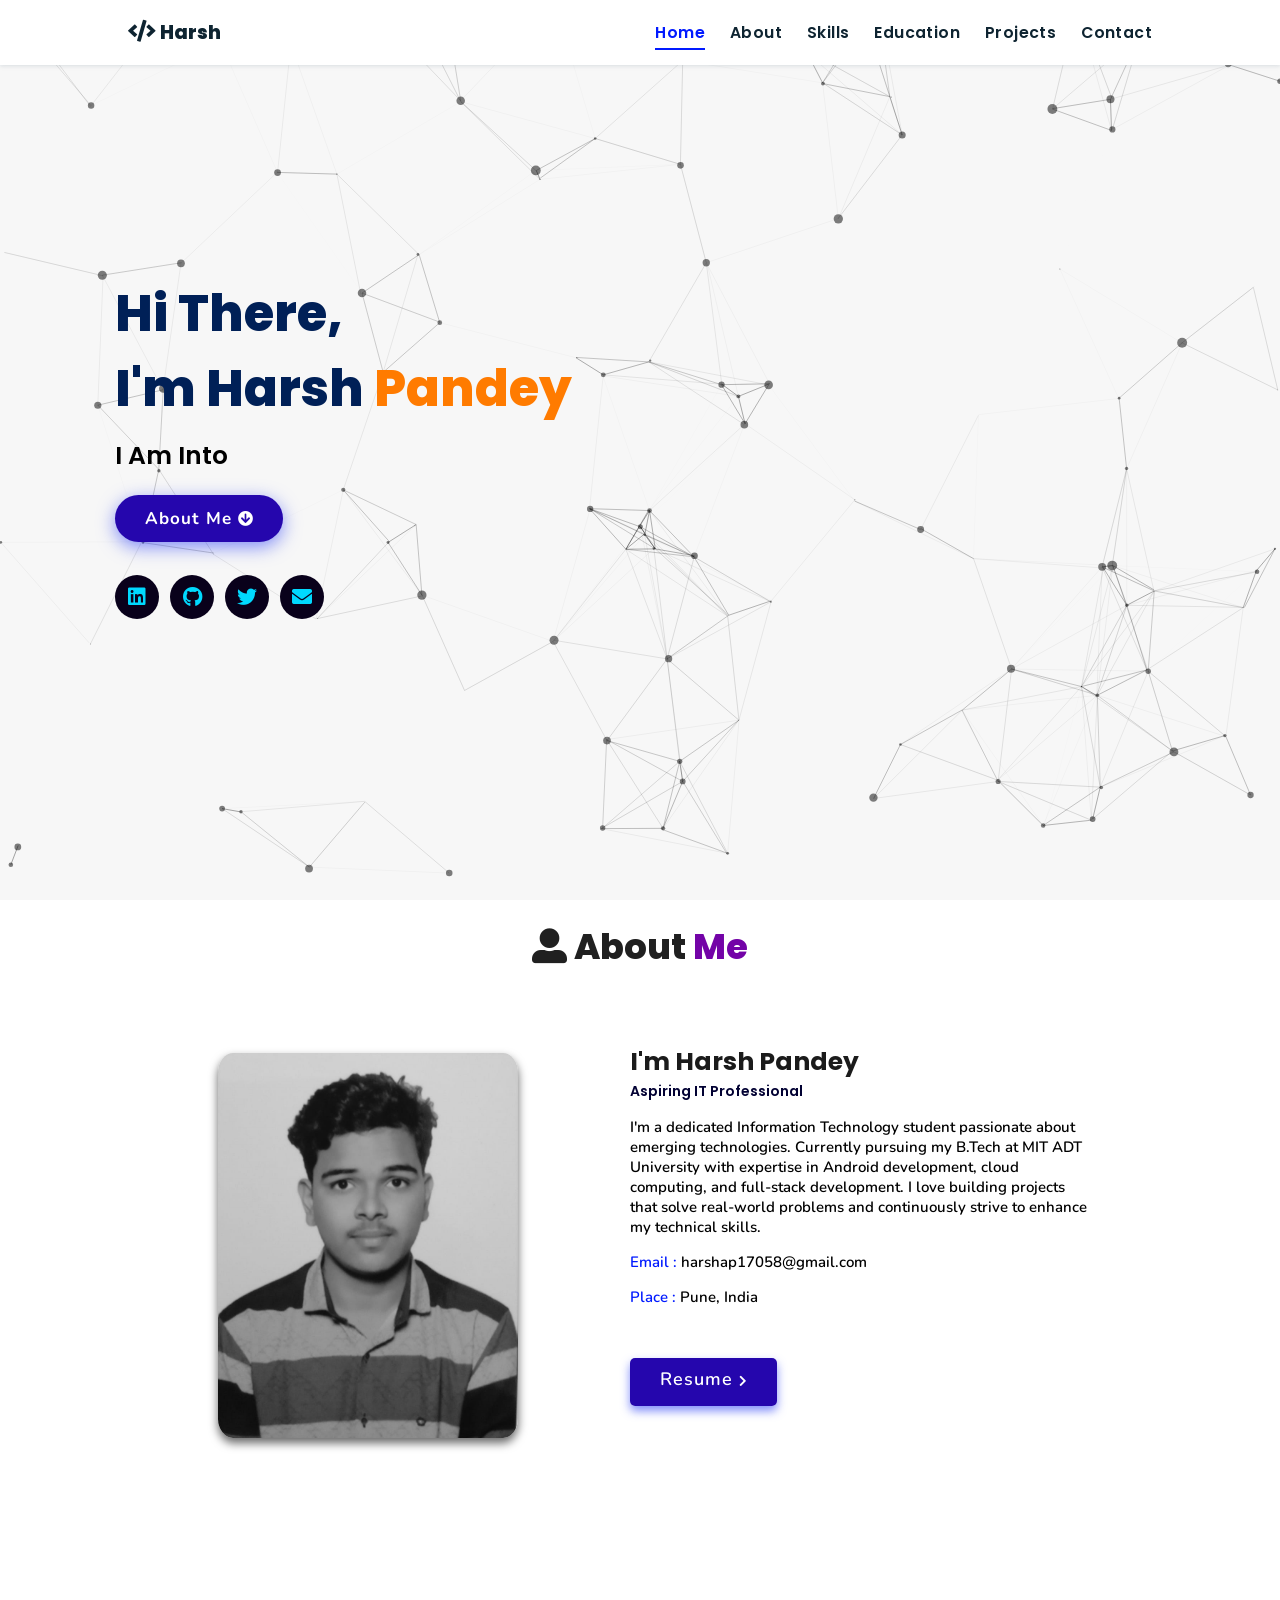
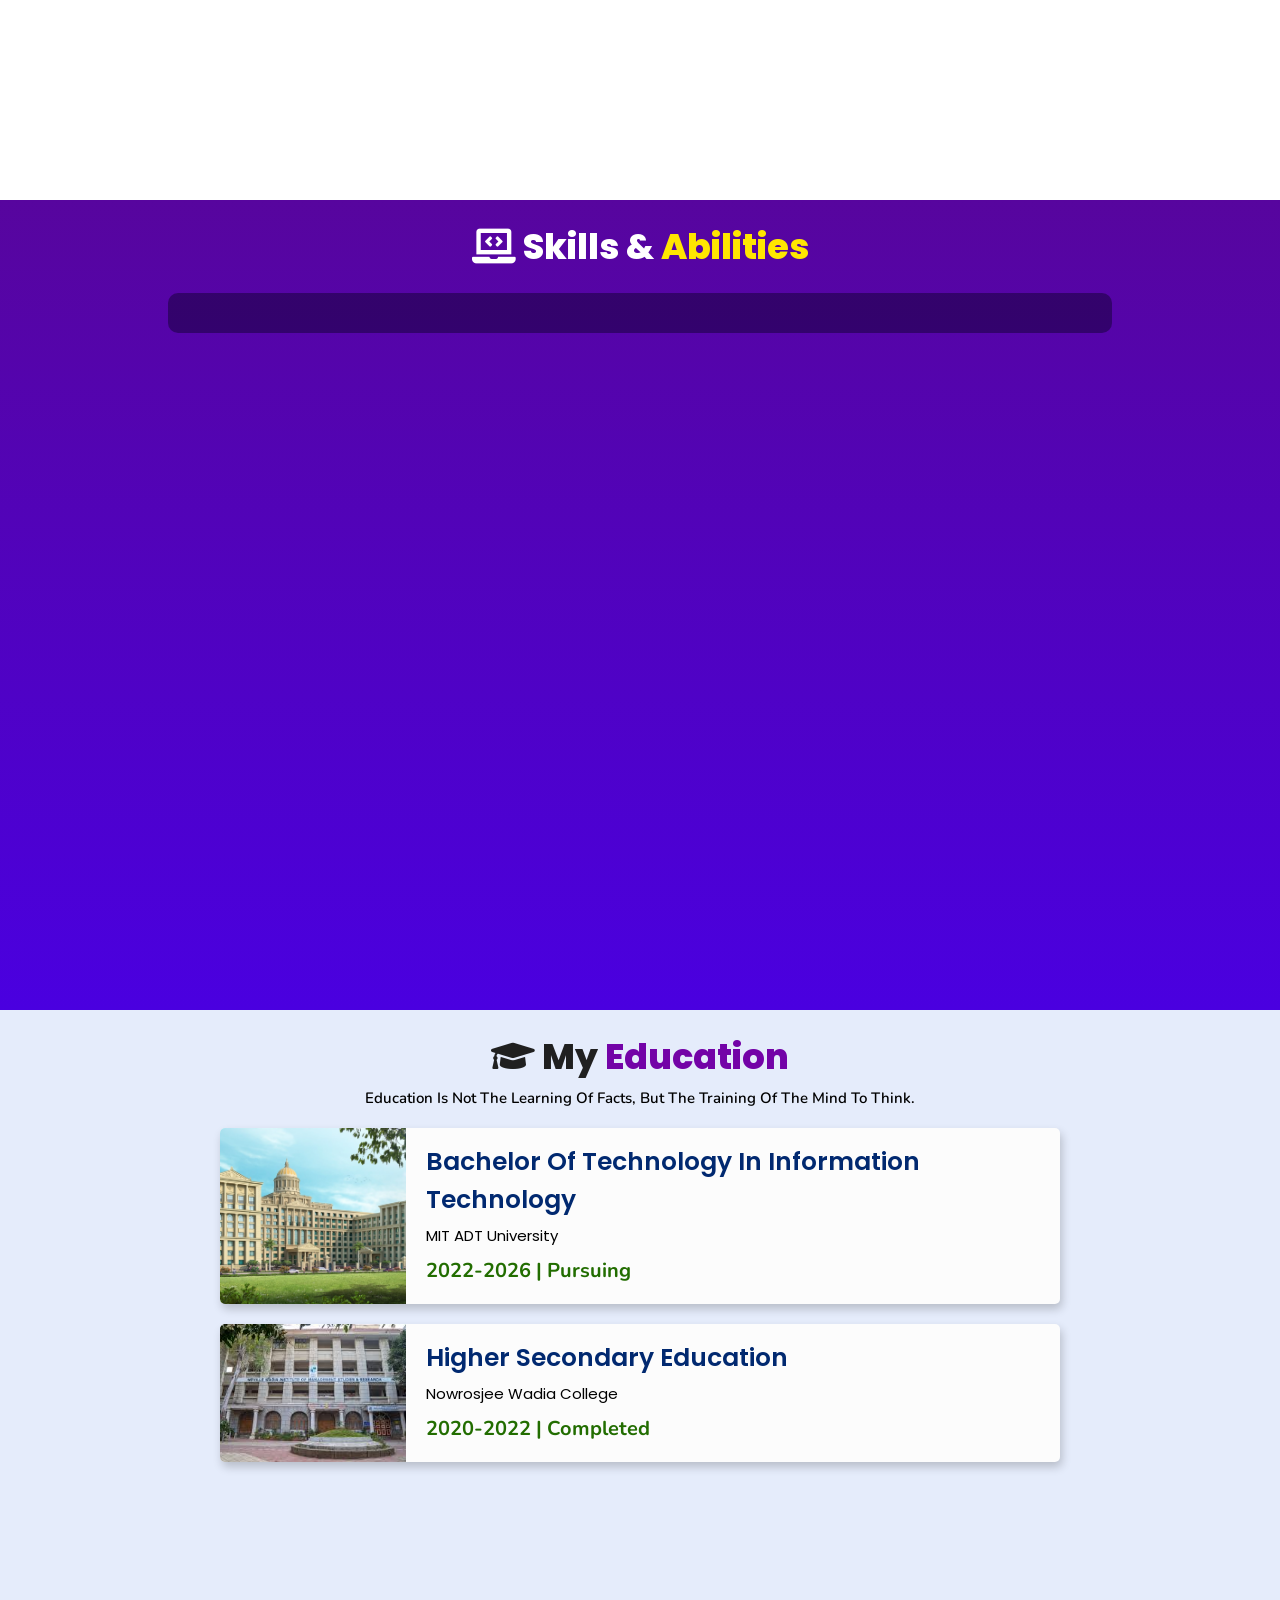
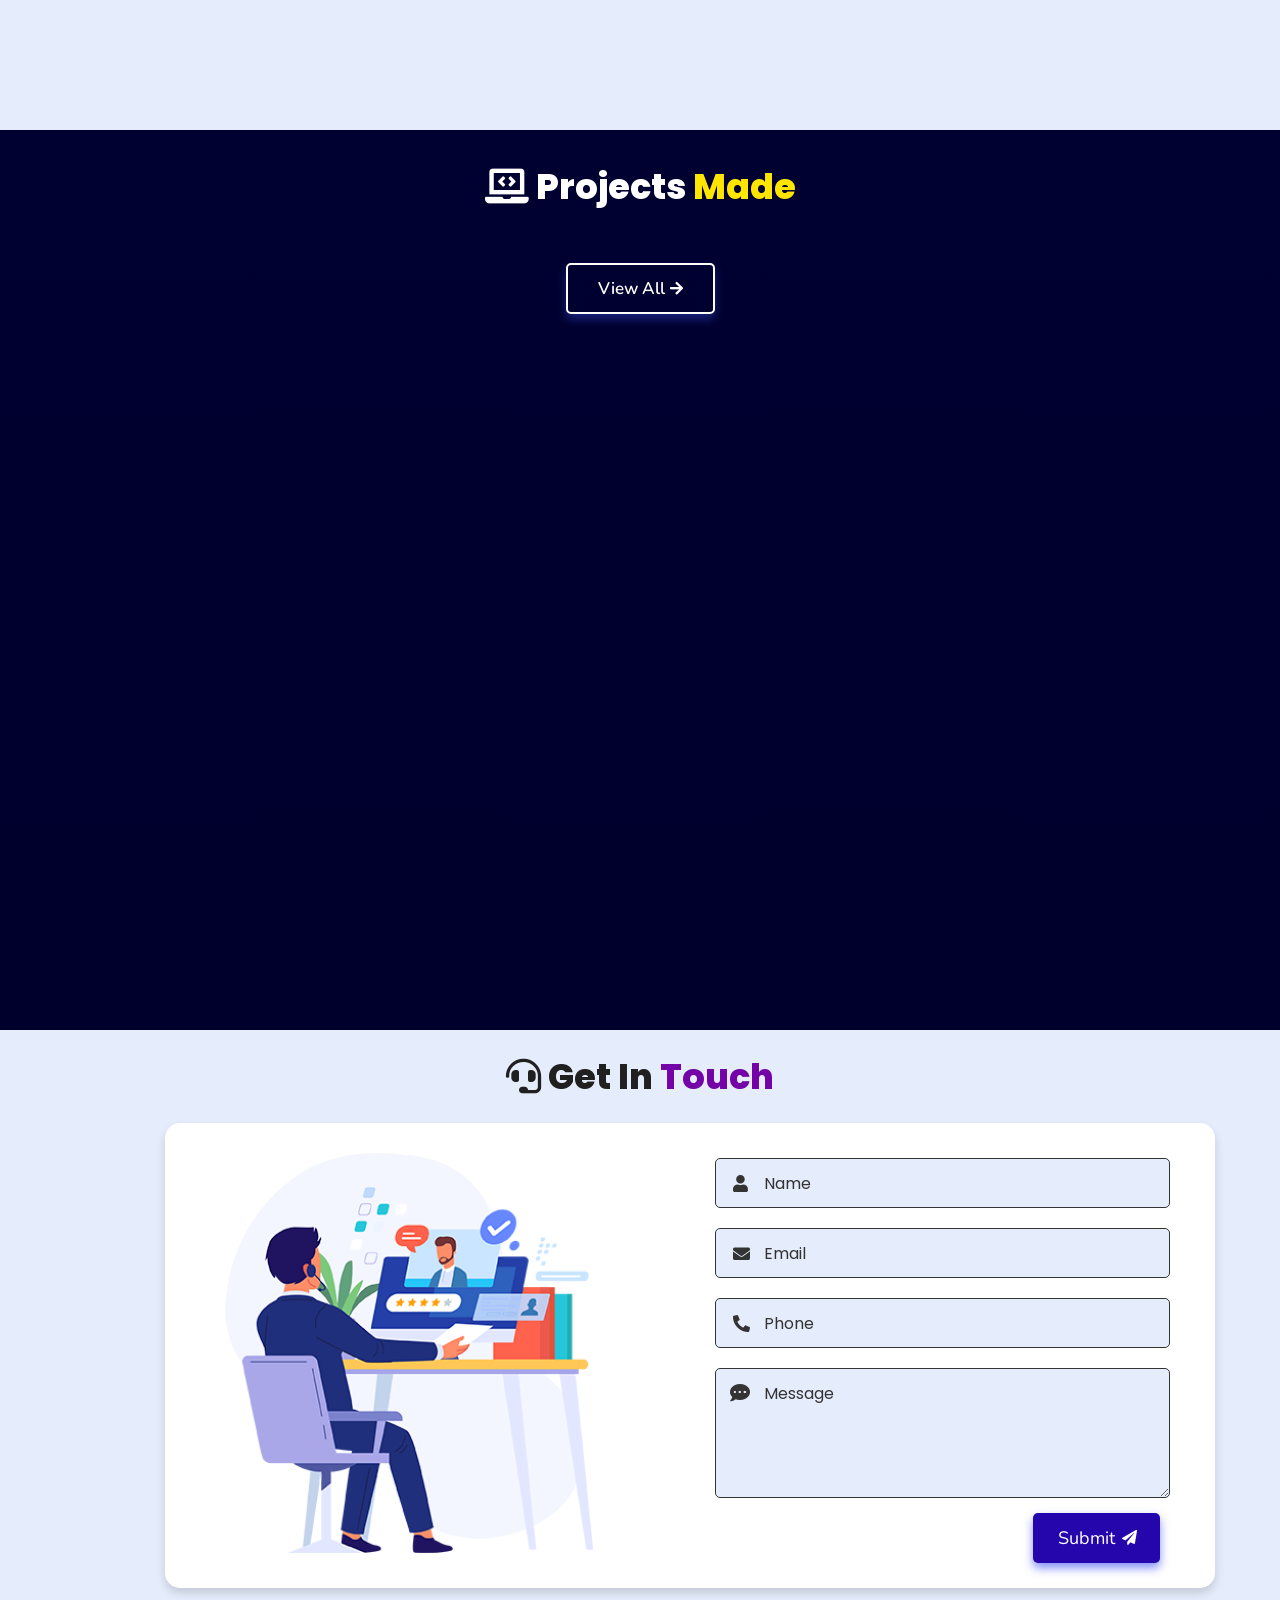
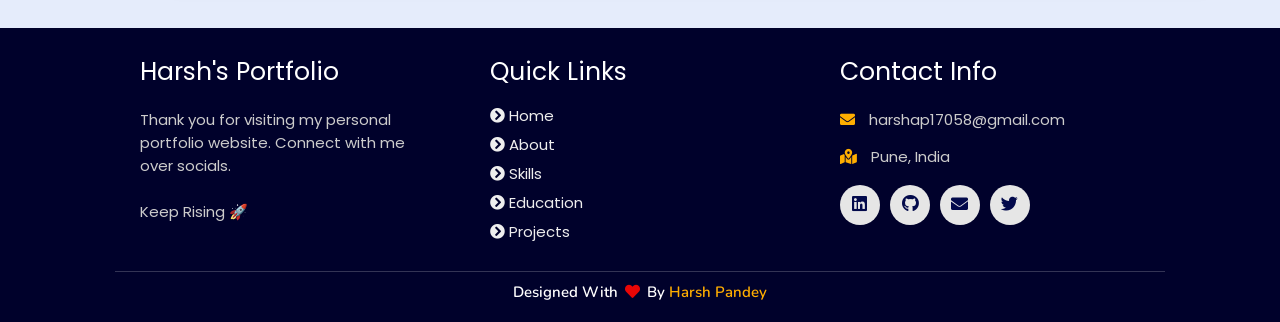
==== commit c2e7aa96: "Update index.html" ====
--- a/portfolio-website/index.html
+++ b/portfolio-website/index.html
@@ -143,7 +143,7 @@
             </div>
             <div class="content">
                 <h3>Higher Secondary Education</h3>
-                <p>Your School Name</p>
+                <p>nowrosjee wadia college</p>
                 <h4>2020-2022 | Completed</h4>
             </div>
         </div>
@@ -275,4 +275,5 @@
 <script src="./assets/js/script.js"></script>
 
 </body>
-</html>+
+</html>
